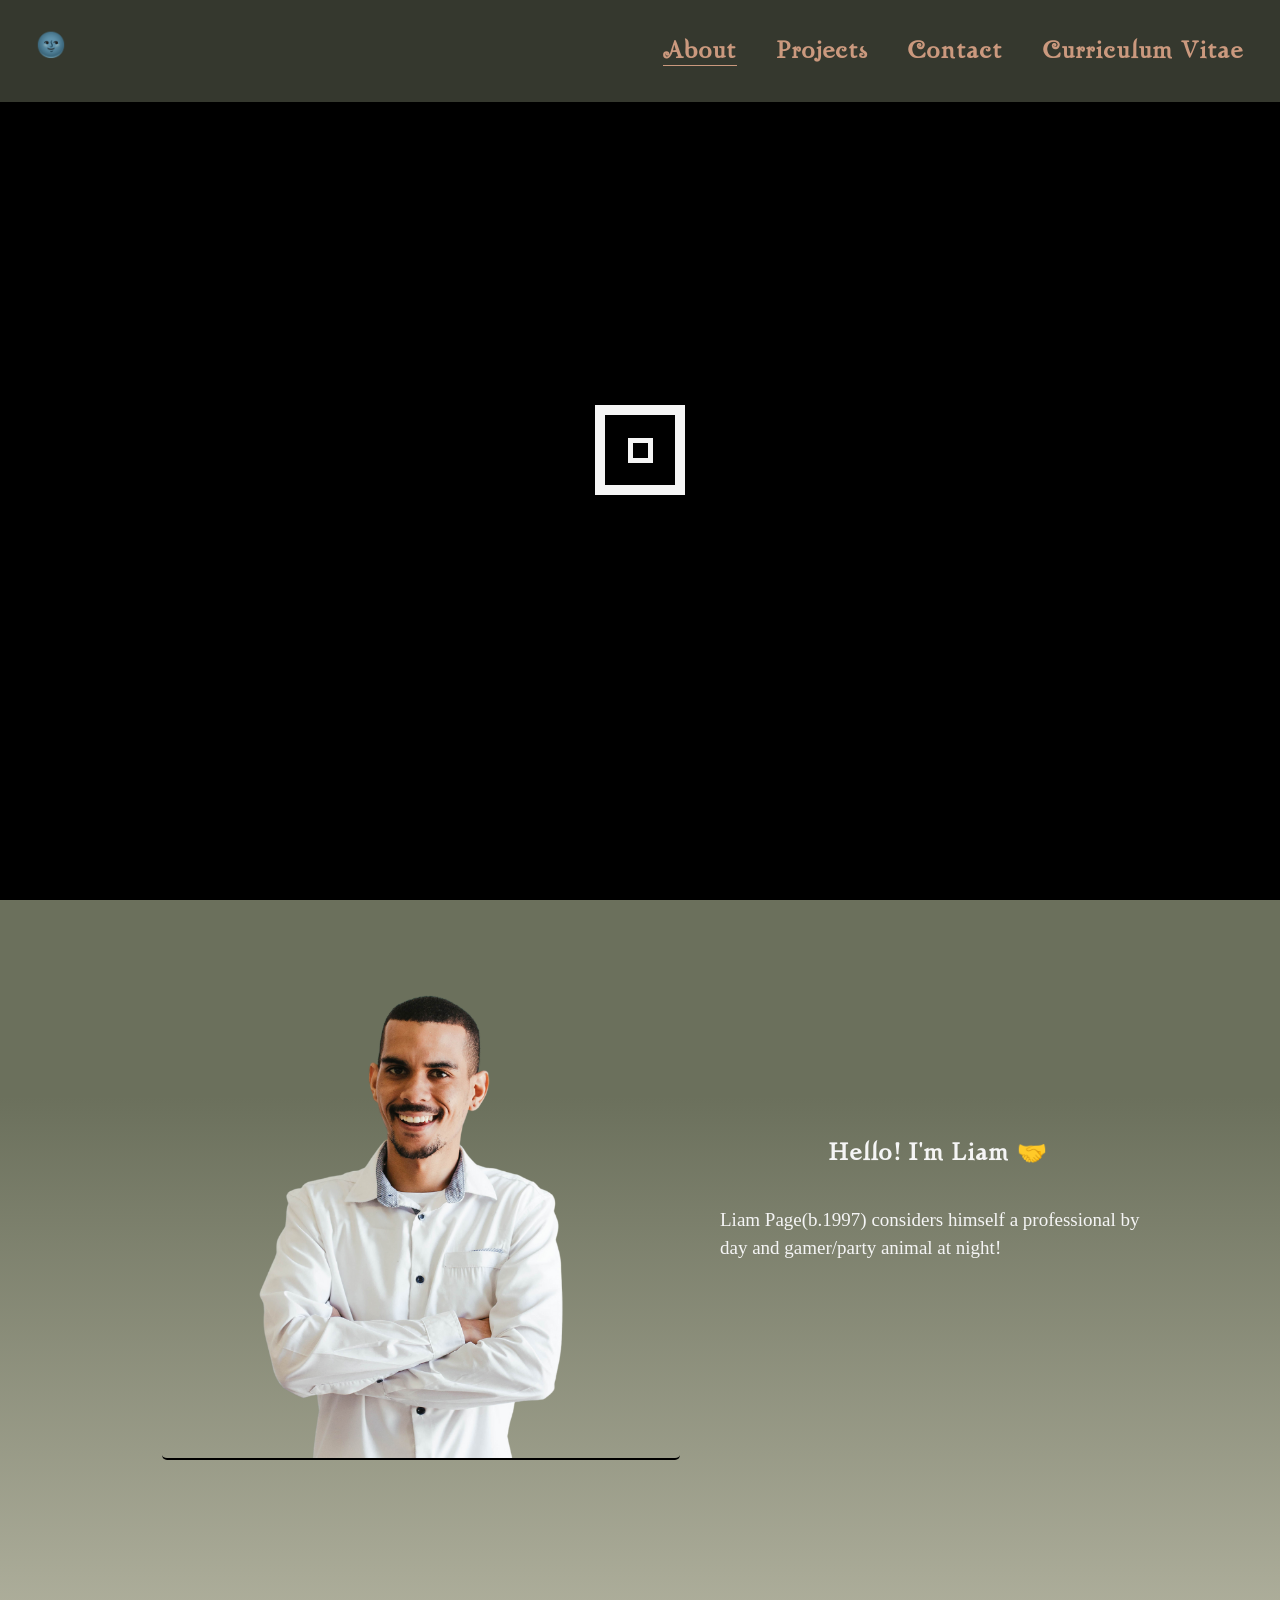
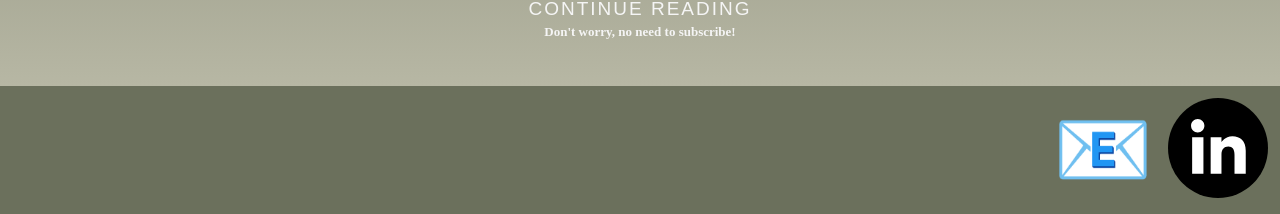
==== index.html @ 19114b42 "Add files via upload" ====
<!DOCTYPE html>
<html>
    <head>
        <title>Liam Page ~ Personal Site</title>
        <link rel="stylesheet" href="index.css">
        <meta charset="UTF-8">
        <meta name="google" content="notranslate">
        <meta http-equiv="Content-Language" content="en">
        <meta name="viewport" content="width=device-width, initial-scale=1.0" />
    </head>
    <div id="loaderWrapper">
        <div class="loader">
            <div class="dot"></div>
        </div>
    </div>
    <body>
        <div class="intro">
            <div class="welcomeMessage">
            <h2 class="aboutMe thirdContainer">Welcome to my website!</h2>
            <h3 class="thirdContainer"><span class="Liam">Liam</span><span class="Page">Page</span></h3>
            <h3 class="frontEnd thirdContainer">Front-End Developer</h3>
            </div>
            <nav class="navBar">
                <button class="logo" id="mode" type="button"></button>
                <input class="menu-btn" type="checkbox" id="menu-btn" />
                <label class="menu-icon" for="menu-btn"><span class="navicon"></span></label>
                <ul class="menu">
                    <li><a href="index.html" class="current-page">About</a>
                    <li><a href="Projects.html">Projects</a></li>
                    <li><a href="contact.html">Contact</a>
                    <li><a href="Cv.pdf" download="Liam's CV">Curriculum Vitae</a></li>
                </ul>
            </nav>
        </div>
        <div class="homeBackground" id="colorBackground">
            <div class="secondContainer">
                <div class="myImgInfo">
                    <img src="images/Liam.png" class="aboutMe-myselfImg" alt="Picture of myself">
                    <div class= "aboutInnerFlex">
                        <h2 class="aboutMeHeading">Hello! I'm Liam 🤝 </h2>
                        <p class="aboutMeContent">Liam Page(b.1997) considers himself a professional by day and gamer/party animal at night! </p>
                    </div>
                </div>
            </div>
            <button id="continueReading" class="container aboutMeContent">Continue Reading</button>
            <h6 id="noSubscribe">Don't worry, no need to subscribe!</h6>
            <header class="aboutMe" id="reading">
                <div class="container">
                    <h1 class="aboutMeHeading">' Life is like riding a bicycle, to keep your balance, you must keep moving ' </h1>
                    <h4 id="einstein">- Albert Einstein</h4>
                    <div class= "aboutFlex">
                        <div class="aboutInnerFlex box">
                            <h2 class="aboutMeHeading">Myself</h2>
                            <p class="aboutMeContent"> Lorem ipsum dolor sit amet, consectetur adipiscing elit. Phasellus semper turpis nec diam faucibus tempus. Aenean tristique commodo semper. Sed dictum eros eget felis mollis volutpat quis non felis. Integer porttitor mauris eros, nec congue nibh cursus non. Integer pulvinar turpis elit, ut congue libero bibendum sed.</p>
                        </div>
                        <img src="images/gaming.jpg" class="aboutMe-img box" alt="#">
                    </div>
                    <div class= "aboutFlex">
                        <div class= "aboutInnerFlex box clickMeBox">
                            <h3 id="clickMeMessage">Please don't click the red button!!</h3>
                            <button id="clickMe"></button>
                            <div id="clickMeThanks">
                                <img src="images/thankYou.jpg" class="sizeThanks" alt="#">
                                <p class="aboutMeContent">Lucky you, this was not a self destruct button. Thank you for taking the time to visit my website.</p>
                            </div>
                        </div>
                        <div class= "aboutInnerFlex box secondParagraph">
                            <h2 class="aboutMeHeading">Gaming</h2>
                            <p class="aboutMeContent">Lorem ipsum dolor sit amet, consectetur adipiscing elit. Phasellus semper turpis nec diam faucibus tempus. Aenean tristique commodo semper. Sed dictum eros eget felis mollis volutpat quis non felis. Integer porttitor mauris eros, nec congue nibh cursus non. Integer pulvinar turpis elit, ut congue libero bibendum sed.</p>
                        </div>
                    </div>
                </div>
            </header>
            <main>
                <div class="projects">
                </div>
            </main>
        </div>
        <footer class="contactFooter" id="footerColor">
            <div class="footerFlex" >
                    <a href="contact.html" class="emailIcon" id="iconEmail">📧<a>
                    <a href="https://www.linkedin.com/in/liam-page-18102023b/" title="LinkedIn"><svg viewBox="0 0 512 512" class="icon linkedin"><path d="M186.4 142.4c0 19-15.3 34.5-34.2 34.5 -18.9 0-34.2-15.4-34.2-34.5 0-19 15.3-34.5 34.2-34.5C171.1 107.9 186.4 123.4 186.4 142.4zM181.4 201.3h-57.8V388.1h57.8V201.3zM273.8 201.3h-55.4V388.1h55.4c0 0 0-69.3 0-98 0-26.3 12.1-41.9 35.2-41.9 21.3 0 31.5 15 31.5 41.9 0 26.9 0 98 0 98h57.5c0 0 0-68.2 0-118.3 0-50-28.3-74.2-68-74.2 -39.6 0-56.3 30.9-56.3 30.9v-25.2H273.8z"></svg></a>
            </div>
        </footer>
        <script src="./index.js"></script>
        <script src="./homepage.js"></script>
    </body>
</html>
---- index.css ----
@font-face {font-family:"Space Adventure";src:url("DarkFont/Space_Adventure.eot?") format("eot"),url("DarkFont/Space_Adventure.woff") format("woff"),url("DarkFont/Space_Adventure.ttf") format("truetype"),url("DarkFont/Space_Adventure.svg#SpaceAdventure") format("svg");font-weight:normal;font-style:normal;}
@font-face {font-family:"Twilight";src:url("LightFont/Twilight_Free_Font_by_sheslikeadream.eot?") format("eot"),url("LightFont/Twilight_Free_Font_by_sheslikeadream.woff") format("woff"),url("LightFont/Twilight_Free_Font_by_sheslikeadream.ttf") format("truetype"),url("LightFont/Twilight_Free_Font_by_sheslikeadream.svg#Twilight") format("svg");font-weight:normal;font-style:normal;}

:root {
    --intro-background-image: url(images/nature.jpg);
    --backgroundColour-background: linear-gradient(180deg,#6B705C 15%,#B7B7A4 ,#6B705C);
    --navBar-background: rgb(107, 112, 92,0.5);
    --contact-background: #ffe8d6;
    --a-color: #CB997E;
    --navicon-background:#000000;
   --navBar-menu-icon-navicon-background:#000000;
   --submitBtn-background:linear-gradient(to right,#CB997E 25%,#DDBEA9);
   --current-page-border-bottom: 1px solid #CB997E;
   --a-hover-color:#DDBEA9;
   --current-page-color:#CB997E;
   --pages-font-family:"Twilight";
   --homeBackground-background:linear-gradient(180deg,#6B705C 25%,#B7B7A4);--contactFooter-background:#6B705C;
   --btn-background-color:#6B705C;
   --btn-color:#CB997E;
   --pages-font-size: 24px;
   --welcomeMessage-margin : 7em .5em;
   --cursor-pointer: url("../images/flower.svg"), auto;
}

html[data-theme='light'] {
    --intro-background-image: url(images/nature.jpg);
    --backgroundColour-background: linear-gradient(180deg,#6B705C 15%,#B7B7A4 ,#6B705C);
    --navBar-background: rgb(107, 112, 92,0.5);
    --contact-background: #ffe8d6;
    --a-color: #CB997E;
    --navicon-background:#000000;
    --navBar-menu-icon-navicon-background:#000000;
    --submitBtn-background:linear-gradient(to right,#CB997E 25%,#DDBEA9);
    --current-page-border-bottom: 1px solid #CB997E;
    --a-hover-color:#DDBEA9;
    --current-page-color:#CB997E;
    --pages-font-family:"Twilight";
    --homeBackground-background:linear-gradient(180deg,#6B705C 25%,#B7B7A4);
    --contactFooter-background:#6B705C;
    --btn-background-color:#6B705C;
    --btn-color:#CB997E;
    --pages-font-size: 24px;
    --welcomeMessage-margin : 7em .5em;
    --welcomeMessage-color:#bcb8b1;
    --cursor-pointer: url("../images/flower.svg"), auto;
}

html[data-theme='dark'] {
    --intro-background-image: url(images/space.jpg);
    --backgroundColour-background: linear-gradient(180deg,#0D1B2A 15%,#778DA9 ,#0D1B2A );
    --navBar-background: rgb(13, 27, 42, 0.5);
    --contact-background: #778DA9;
    --a-color: #E0E1DD;
    --navicon-background:#E0E1DD;
    --navBar-menu-icon-navicon-background:#E0E1DD;
    --submitBtn-background:linear-gradient(to right,#6B705C 25%,#B7B7A4);
    --current-page-border-bottom: 1px solid #E0E1DD;
    --a-hover-color:#B7B7A4;
    --current-page-color:#E0E1DD; 
    --pages-font-family:"Space Adventure";
    --homeBackground-background:linear-gradient(180deg,#0D1B2A 25%,#778DA9);
    --contactFooter-background:#0D1B2A;
    --btn-background-color:#0D1B2A;
    --btn-color:whitesmoke;
    --pages-font-size: 15px;
    --welcomeMessage-margin : 5em .5em;
    --welcomeMessage-color: whitesmoke;
    --cursor-pointer: url("../images/star.svg"), auto;
}

#mode{
    content:"";
}
body {
    margin: 0;
    padding: 0;
    color:whitesmoke;
    overflow:hidden;
    cursor: var(--cursor-pointer);
}
nav a, header a{
    text-decoration:none;
    display:block;
    color: var(--a-color);
    font-weight:bold;
    font-family:var(--pages-font-family);
    font-size:var(--pages-font-size);
}
.intro{
    background-image:var(--intro-background-image);
    background-size:cover;
    background-position:center;
    background-color: #404040;
    display:flex;
    flex-direction:column;
    height:100vh;
}
.extension{
    color:whitesmoke;
    text-decoration:none;
}
.extension:hover,
.extension.focus{
    color:var(--a-hover-color);
}
.thanksMessage{
    width:100%;
}
#continueReading{
    border:none;
    margin-top: 5em;
    padding:0;
    background:transparent;
    color:whitesmoke;
    outline: none;
    text-transform: uppercase;
    letter-spacing: 2px;
}
#reading{
    display:none;
}
nav ul li:hover,
nav ul li:focus , 
.submitBtn{
    cursor: pointer;
}
.welcomeMessage{
    margin:var(--welcomeMessage-margin);
    font-size:2.75rem;
    font-family:var(--pages-font-family);
    padding:.75rem;
    color:var(--welcomeMessage-color);
}
.aboutMe{
    display:flex;
}
.Liam{
    margin-right:10px;
    animation: liam 3s;
}
.Page{
    animation: liam 4s;
}
.frontEnd{
    animation: liam 5s;
}
@keyframes liam{
    0%{
        opacity:0;
    }
    20%{
        opacity:0;
    }
    40%{
        opacity:0;
    }
    60%{
        opacity:0;
    }
    80%{
        opacity:0;
    }
    100%{
        opacity:1;
    }
}

.backgroundColour{
    background:var(--backgroundColour-background);
}
.homeBackground{
    background:var(--homeBackground-background);
}
.container{
    max-width: 570px;
    margin: 0 auto;
    padding: 0 2em;
    display:flex;
    flex-direction:column;
}
.aboutMeContent{
    font-size:19px;
    line-height: 1.5em;
}
.aboutMeHeading{
    font-family:var(--pages-font-family);
    letter-spacing:2px;
    text-align:center;
}
nav ul{
    list-style:none;
    margin: 0;
    padding: 0;
    letter-spacing: 2px;
    overflow:hidden;
}
nav li {
    margin: 1em;
    text-align:center;
}
.navBar{
    background: var(--navBar-background);
    font-size:.75rem;
    position:fixed;
    width:100%;
    z-index:3;
    animation: test 1s ease-out;
}
@keyframes test{
    0%{
        opacity: 0;
    }
    25% {
        opacity: 0;
    }
    50%{
        opacity: 0;
    }
    75%{
        opacity: 0;
    }
    100%{
        opacity: 1;
        
    }
}
#noSubscribe{
    text-align:center;
    margin-top:0;
    font-size:13px;
}
#einstein{
    margin:0 0 3em auto;
    
}
.emoji{
    margin:auto;
    font-size:50px;
    height:100vh;
}

.navBar .menu {
    clear: both;
    max-height: 0;
    transition: max-height .2s ease-out;
}
.navBar .logo {
  display: block;
  float: left;
  background:transparent;
  border:none;
  font-size: 2em;
  outline: none;
  margin:.75em;
  text-decoration: none;
}

.navBar .menu-icon {
  cursor: pointer;
  display: inline-block;
  float:right;
  padding: 28px 20px;
  position: relative;
  user-select: none;
}
.calculator{
    display:flex;
    flex-direction:column;
}
.navBar .menu-icon .navicon {
  background: var(--navicon-background);
  display: block;
  height: 2px;
  position: relative;
  transition: background .2s ease-out;
  width: 18px;
}

.navBar .menu-icon .navicon:before,
.navBar .menu-icon .navicon:after {
  background: var(--navBar-menu-icon-navicon-background);
  content: '';
  display: block;
  height: 100%;
  position: absolute;
  transition: all .2s ease-out;
  width: 100%;
}
.navBar .menu-icon .navicon:before {
  top: 5px;
}
.navBar .menu-icon .navicon:after {
  top: -5px;
}
.navBar .menu-btn {
  display: none;
}
.navBar .menu-btn:checked ~ .menu {
  max-height: 240px;
}
.navBar .menu-btn:checked ~ .menu-icon .navicon {
  background: transparent;
}
.navBar .menu-btn:checked ~ .menu-icon .navicon:before {
  transform: rotate(-45deg);
}
.navBar .menu-btn:checked ~ .menu-icon .navicon:after {
  transform: rotate(45deg);
}
.navBar .menu-btn:checked ~ .menu-icon:not(.steps) .navicon:before,
.navBar .menu-btn:checked ~ .menu-icon:not(.steps) .navicon:after {
  top: 0;
}
.aboutMe-img ,
.sizeThanks{
    width:100%;
    display:block;
    border-radius:20%;
    margin:10px;
}
.aboutMe-myselfImg{
    margin:20px 0 40px 0;
    border-radius:5px;
    width:100%;
    order:1;
    border-bottom: 2px solid black;
}
.item {
    display: none;
    animation: visibility 2s;
}
.itemVisible {
    display: block;
    animation: visibility 2s;
}
@keyframes visibility{
    0% {
        opacity:0;
    }
    100%{
        opacity:1;
    }
}
.item img {
    width: 100%;
    height: auto;
}
#prevBtn,
#prevBtnTwo{
    opacity:0;
}
#prevBtn, 
#nextBtn,
#nextBtnTwo,
#prevBtnTwo{
    border-radius: 50px;
    background-color: var(--btn-background-color);
    border: 0;
    font-size: 16px;
    color:var(--btn-color);
    font-weight: bold;
    cursor: pointer;
    width: 40px;
    height: 40px;
    margin:auto;
}

.secondContainer{
    max-width:1100px;
    margin: auto;
}
.thirdContainer{
    max-width:750px;
    padding:.75rem;
    margin:auto;
    display:flex;
}
.myImgInfo{
    display:flex;
    flex-direction:column;
    padding: 0 2rem;
}

.contact{
    padding: .75rem;
    background: var(--contact-background);
    text-align:center;
}
.contactFooter{
    padding: .75rem;
    background: var(--contactFooter-background)
}
.aboutFlex{
        display:flex;
        flex-direction:column;
}
.secondParagraph{
    order: -1;
}
.clickMeBox {
    display:flex;
    flex-direction:column;
    align-items:center;
}
#clickMeMessage{
    text-transform:uppercase;
    letter-spacing: 2px;
}
#clickMe{
    width:10%;
    border:none;
    border-radius:50%;
    padding:2rem;
    background:red;
}
#clickMeThanks{
    display:none;
}
svg{
    height:50px;
    width:50px;
}
.contactFlex{
    display:flex;
    flex-direction: column;
    margin:20px;
    max-width:100%;
}
footer{
    background:grey;
    text-align:center;
    padding:1.25rem;
}
nav a:hover,
nav a:focus{
    cursor:pointer;
    color: var(--a-hover-color);
}
.current-page {
    border-bottom: var(--current-page-border-bottom);
}
.current-page:hover, 
.current-page:focus{
    cursor:var(--cursor-pointer);
    color:var(--current-page-color);
}
button:hover,
button:focus{
    cursor:pointer;
}
.formStyle{
    padding:.5rem .75rem;
    color:grey;
    margin:.5em;
    border-radius:5px;
    border:none;
    letter-spacing: 1px;
    transform: scale(1);
    transition: transform 250ms;
}
.formStyle:focus {
    transform: scale(1.1);
}
.submitBtn{
    background:var(--submitBtn-background);
    color: #FFE8D6;
    font-weight:bold;
    transform:scale(1);
    transition: color 1s,transform 250ms;
}
.submitBtn:hover,
.submitBtn:focus{
    color:#6B705C;
    transform:scale(1.1);
}

.emailIcon{
    font-size:2em;
    margin: 5px 15px;
    text-decoration:none;
}
.icon{
  background: black; 
  color: white; 
  border-radius:100%;
  fill: white;
}
.icon:hover{
    background: white;
    color: black;
    fill: black;
}
.linkedin:hover{
    color: #007BB6;
    fill: #007BB6;
}
.footerFlex{
    display:flex;
    justify-content:end;
}
.icon:hover,.icon:focus ,.emailIcon:hover, .emailIcon:focus{
    animation: shake 0.4s ease-out;
    cursor:pointer;
}

@keyframes shake {
    0% {
        transform: skewX(-10deg);
    }
  
    25% {
        transform: skewX(10deg);
    }
  
    50% {
        transform: skewX(-10deg);
    }
  
    75% {
        transform: skewX(10deg);
    }
    100% {
        transform: skewX(-10deg);
    }
}
.loader{
    height:70px;
    width:70px;
    border: 10px solid whitesmoke;
    display:flex;
    justify-content:center;
    align-items:center;
    margin:auto;
    animation: loader 3s infinite ease-in;
}

#loaderWrapper{
    width:100%;
    height:100%;
    background:black;
    position:absolute;
    display:flex;
    justify-content:center;
    align-items:center;
    animation: loadingScreen 2s ease-out;
}
@keyframes loadingScreen {
    0%{
        opacity: 1;
    }
    25% {
        opacity: 1;
    }
    50%{
        opacity: 1;
    }
    75%{
        opacity: 1;
    }
    100%{
        opacity: 0;
        visibility:none;
    }
}

.dot{
    outline:5px solid whitesmoke;
    height:15px;
    width:15px;
    animation: loaderTwo 2s infinite ease-out;
}
@keyframes loader {
    0%{
        transform: rotate(0deg);
        opacity: 1;
    }
    25% {
        transform: rotate(360deg);
        opacity: 1;
    }
    50%{
        transform: rotate(0deg);
        opacity: 1;
    }
    75%{
        transform: rotate(360deg);
        opacity: 1;
    }
    100%{
        transform: rotate(0deg);
        opacity: 0;
        visibility:hidden;
    }
}

@keyframes loaderTwo {
    0%{
        transform: rotate(-360deg);
        opacity: 1;
    }
    25% {
        transform: rotate(0deg);
        opacity: 1;
    }
    50%{
        transform: rotate(-360deg);
        opacity: 1;
    }
    75%{
        transform: rotate(0deg);
        opacity: 1;
    }
    100%{
        transform: rotate(-360deg);
        opacity: 0;
        visibility:hidden;
    }
}

.projects{
    padding: .5rem;
}
.imageProject{
    width:100%;
}

.projectContainer{
    border: 2px solid #B7B7A4;
    outline: 2px solid #FFE8D6;
    margin:1.25em auto;
    text-align:center;
    width:50%;
    border-radius:5px;
    font-family:sans-serif;
    font-size:16px;
}
.projectHeading{
    height:50px;
}
header a{
    text-decoration:none;
    color:#CB997E;
    letter-spacing:2px;
    transform:scale(1);
    transition: color 1s,transform 250ms;
}
header a:hover,
header a:focus{
    text-decoration:1px underline #DDBEA9;
    color: #DDBEA9;
    transform:scale(1.1);
}
/* =================
   media queries 
   ================= */ 
   
@media (min-width:800px){
    .navBar li{
        font-size: 1.25em;
        float: left;
    }
    .navBar li a {
        padding:0;
    }
    .aboutInnerFlex{
        display:flex;
        flex-direction:column;
        align-items:center;
        justify-content:center;
    }
    .secondParagraph{
        order: 1;
    }
    .aboutFlex{
        display:flex;
        flex-direction:row;
        align-items:space-around;
        flex-direction:space-around; 
    }
    .aboutMe-img{
        width:50%
    }
    .aboutMe-myselfImg{
        width:50%;
        margin:40px;
        order:0;
    }
    .box{
        padding:.5rem;
        margin:.25em;
    }
    .myImgInfo{
        flex-direction: row;
    }
    .navBar .menu {
        clear: none;
        float: right;
        max-height: none;
    }
    .navBar li a {
        padding:0;
    }
    .navBar .menu-icon {
        display: none;
    }
    .item img {
        max-width: 600px;
    }
    nav ul{
        display:flex;
        justify-content:end;
        font-size:1rem;
        padding:1rem;
    }
    .welcomeMessage{
        font-size:3rem;
        margin: 7em .5em;
    }
    svg{
        height:100px;
        width:100px;
    }
    .emailIcon{
        font-size:5em;
    }
    .projects{
        display:flex;
    }
    .projectContainer{
        margin:1.25em;
        width:100%;
    }
    .bondImages{
        flex-direction:row;
    }
    .navBar .logo{
        margin:1.25em;
    }
    #clickMeMessage , #clickMeThanks{
        width:250px;
    }
    #clickMe {
        width:10%;
        border-radius:50%;
    }
}
@media (min-width:1100px){
    .welcomeMessage{
        font-size:4rem;
        margin: 3em .5em 0 .5em
    }
}

/* @media(max-width:1100px){
 .intro{
        height:130vh;
    }
}
@media(max-width:500px){
    .intro{
        height:100vh;
    }
}
@media(max-height:250px){
    .intro{
        height:250vh;
    }
} */
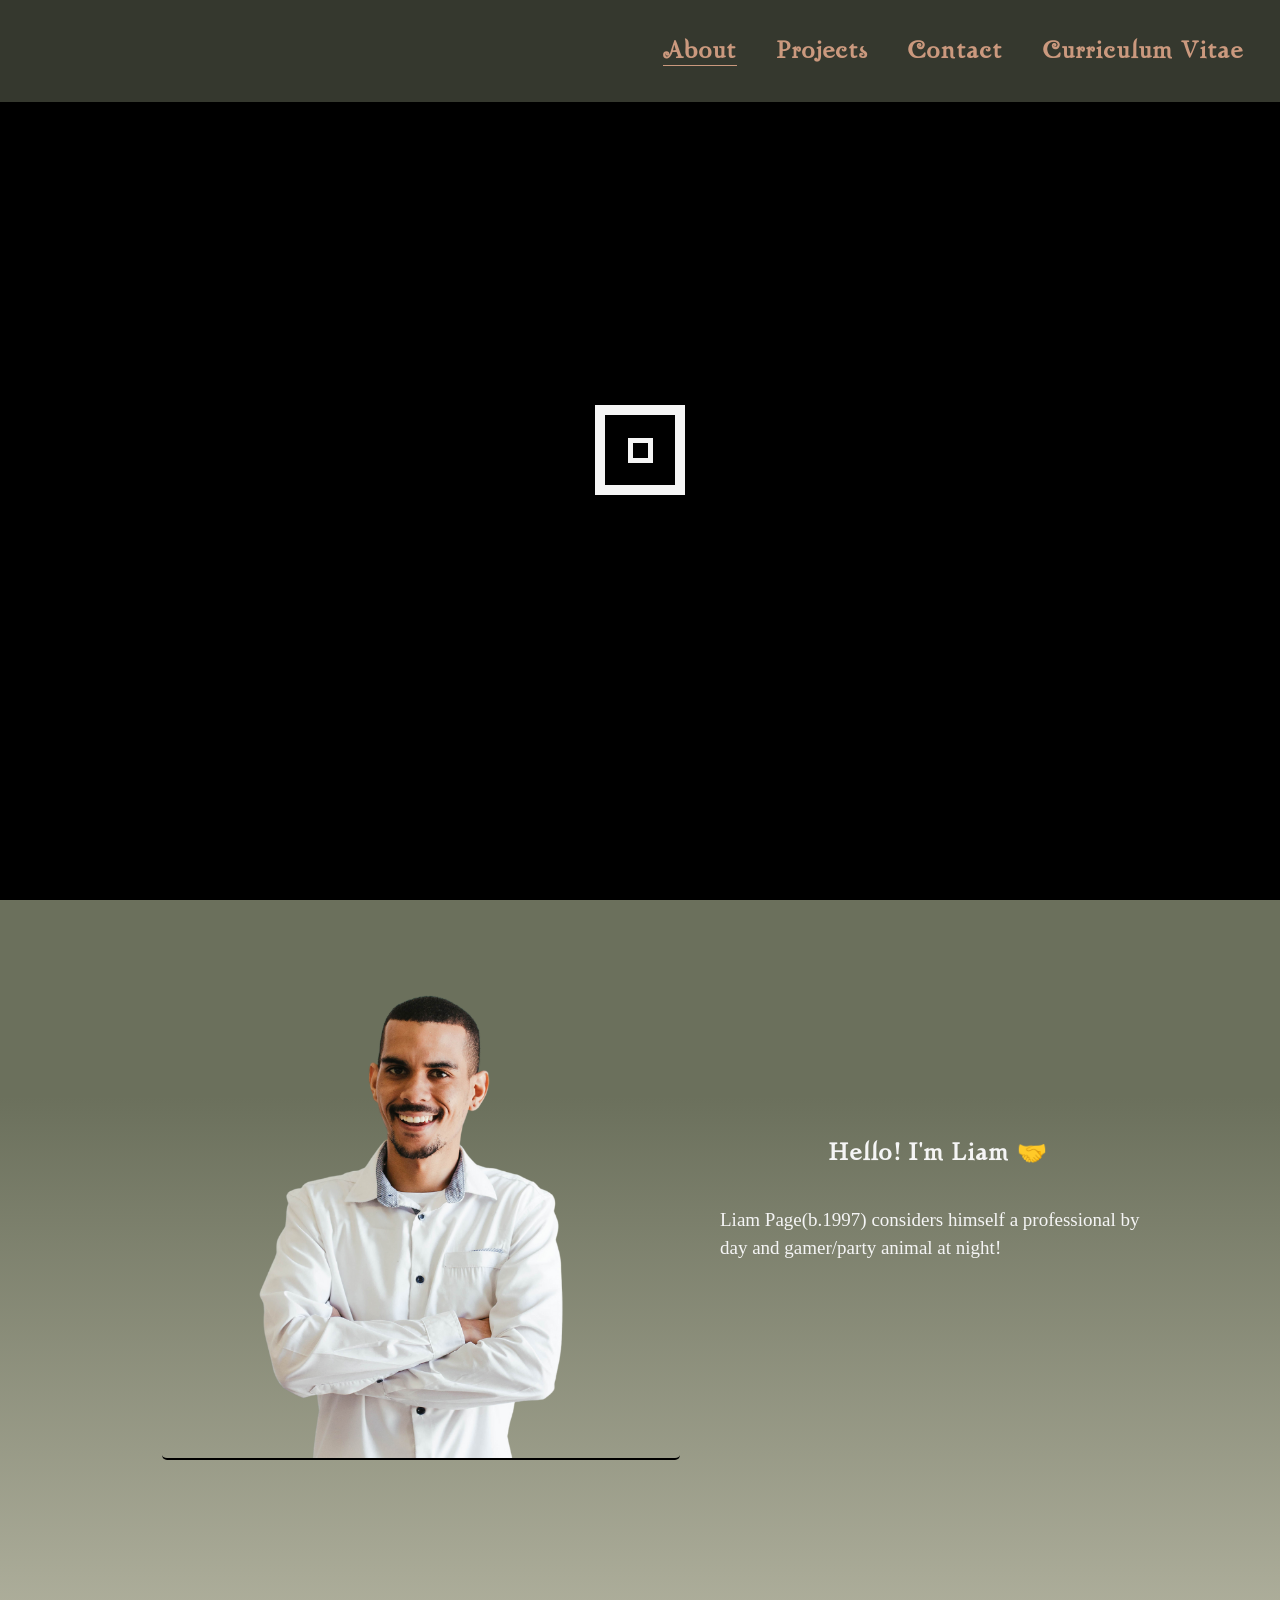
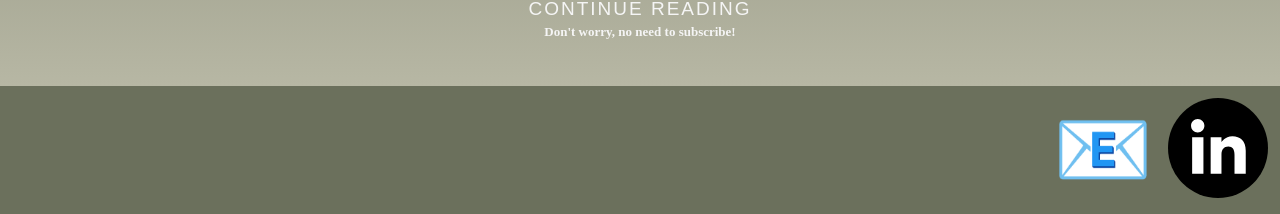
==== commit 690cb80f: "Update index.html" ====
--- a/index.html
+++ b/index.html
@@ -3,11 +3,13 @@
     <head>
         <title>Liam Page ~ Personal Site</title>
         <link rel="stylesheet" href="index.css">
+        
         <meta charset="UTF-8">
         <meta name="google" content="notranslate">
         <meta http-equiv="Content-Language" content="en">
         <meta name="viewport" content="width=device-width, initial-scale=1.0" />
     </head>
+    <script src="./index.js"></script>
     <div id="loaderWrapper">
         <div class="loader">
             <div class="dot"></div>
@@ -82,7 +84,6 @@
                     <a href="https://www.linkedin.com/in/liam-page-18102023b/" title="LinkedIn"><svg viewBox="0 0 512 512" class="icon linkedin"><path d="M186.4 142.4c0 19-15.3 34.5-34.2 34.5 -18.9 0-34.2-15.4-34.2-34.5 0-19 15.3-34.5 34.2-34.5C171.1 107.9 186.4 123.4 186.4 142.4zM181.4 201.3h-57.8V388.1h57.8V201.3zM273.8 201.3h-55.4V388.1h55.4c0 0 0-69.3 0-98 0-26.3 12.1-41.9 35.2-41.9 21.3 0 31.5 15 31.5 41.9 0 26.9 0 98 0 98h57.5c0 0 0-68.2 0-118.3 0-50-28.3-74.2-68-74.2 -39.6 0-56.3 30.9-56.3 30.9v-25.2H273.8z"></svg></a>
             </div>
         </footer>
-        <script src="./index.js"></script>
         <script src="./homepage.js"></script>
     </body>
-</html>+</html>
